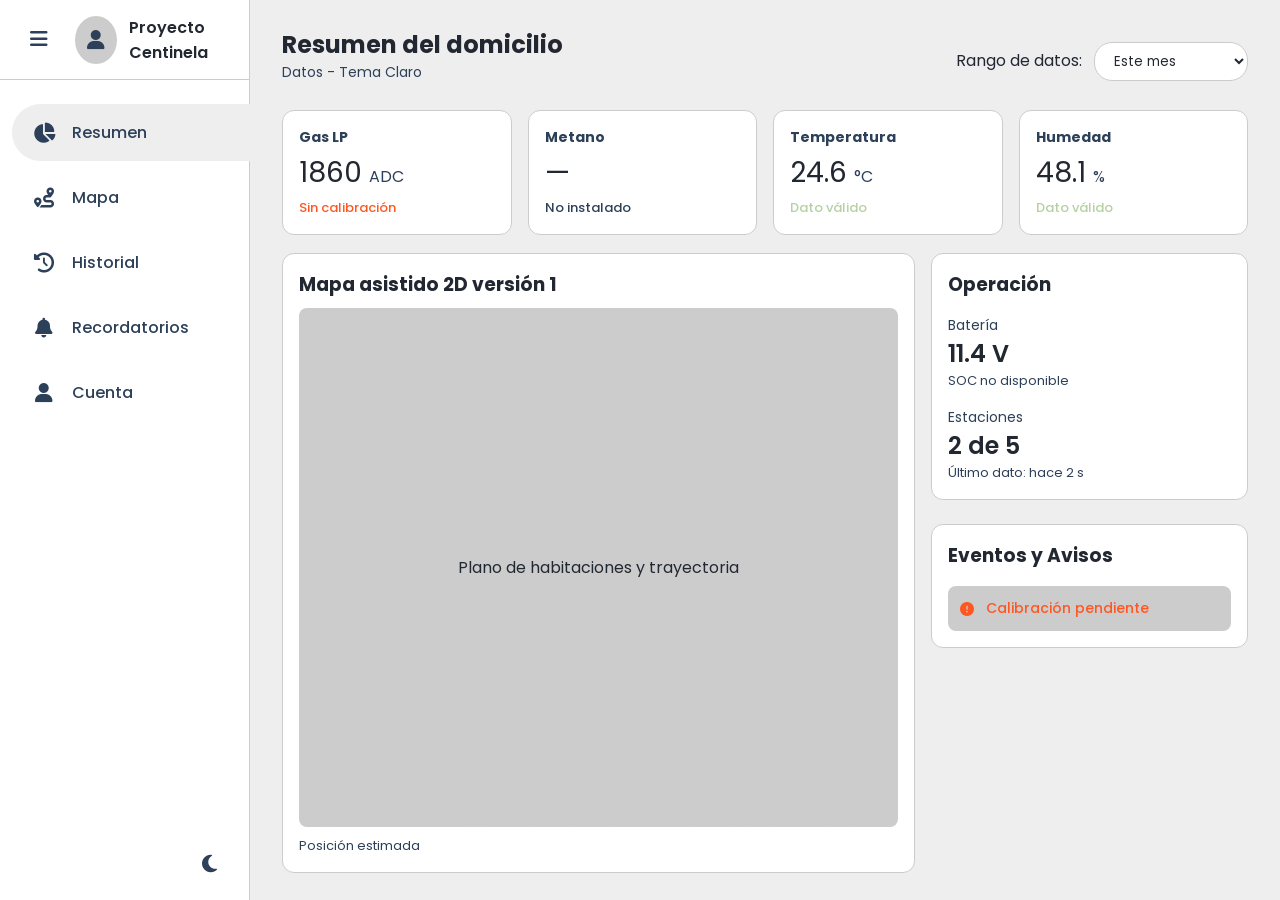
==== Frontend/src/views/index.html @ 09abd608 "Implementación de la arquitectura modular css, vistas base, creación y organización de archivos (Los" ====
<!DOCTYPE html>
<html lang="es" data-theme="light">
<head>
    <meta charset="UTF-8">
    <meta name="viewport" content="width=device-width, initial-scale=1.0">
    <title>Dashboard</title>
    <link rel="stylesheet" href="../css/tokens.css">
    <link rel="stylesheet" href="../css/layout.css">
    <link rel="stylesheet" href="../css/components.css">
    <link href="https://fonts.googleapis.com/css2?family=Poppins:wght@400;500;600&display=swap" rel="stylesheet">
    <!-- Iconos -->
    <link rel="stylesheet" href="https://cdnjs.cloudflare.com/ajax/libs/font-awesome/6.4.0/css/all.min.css">
</head>
<body>
    <div class="app-container">

        <!-- BARRA DE TAREAS -->
        <aside class="sidebar" id="sidebar">
            <div class="sidebar-header">
                <button id="toggle-sidebar" class="icon-btn">
                    <i class="fa-solid fa-bars"></i>
                </button>

                <div class="user-profile-sidebar">
                    <div class="generic-avatar">
                        <i class="fa-solid fa-user"></i>
                    </div>
                    <div class="user-info">
                        <span class="user-name">Proyecto Centinela</span>
                    </div>
                </div> 
            </div>
            
            <nav class="sidebar-nav">
                <a href="#" class="nav-item active">
                    <i class="fa-solid fa-chart-pie"></i>
                    <span class="nav-text">Resumen</span>
                </a>
                <a href="mapa.html" class="nav-item">
                    <i class="fa-solid fa-route"></i>
                    <span class="nav-text">Mapa</span>
                </a>
                <a href="historial.html" class="nav-item">
                    <i class="fa-solid fa-clock-rotate-left"></i>
                    <span class="nav-text">Historial</span>
                </a>
                <a href="recordatorios.html" class="nav-item">
                    <i class="fa-solid fa-bell"></i>
                    <span class="nav-text">Recordatorios</span>
                </a>
                <a href="cuenta.html" class="nav-item">
                    <i class="fa-solid fa-user"></i>
                    <span class="nav-text">Cuenta</span>
                </a>
            </nav>

            <div class="sidebar-footer">
                 <!-- Botón Modo Claro y Oscuro -->
                    <button id="theme-toggle" class="icon-btn theme-btn">
                        <i class="fa-solid fa-moon"></i>
                    </button>
                </div>

        </aside>

        <!-- DASHBOARD -->
        <main class="main-content">
            <!-- BARRA SUPERIOR -->
            <header class="top-bar">
                
            <div class="section-title">
                <h1>Resumen del domicilio</h1>
                <p>Datos - <span id="theme-label">Tema Claro</span></p>
            </div>

                <div class="top-actions">
                    <div class="data-range">
                        <span>Rango de datos:</span>
                        <select>
                            <option>Este mes</option>
                            <option>Última semana</option>
                        </select>
                    </div>
                </div>
            </header>

            <!-- MÉTRICAS -->
            <div class="metrics-grid">
                <div class="card metric-card">
                    <h3>Gas LP</h3>
                    <div class="value">1860 <span class="unit">ADC</span></div>
                    <div class="status warning-text">Sin calibración</div>
                </div>
                <div class="card metric-card">
                    <h3>Metano</h3>
                    <div class="value">—</div>
                    <div class="status unknown-text">No instalado</div>
                </div>
                <div class="card metric-card">
                    <h3>Temperatura</h3>
                    <div class="value">24.6 <span class="unit">°C</span></div>
                    <div class="status valid-text">Dato válido</div>
                </div>
                <div class="card metric-card">
                    <h3>Humedad</h3>
                    <div class="value">48.1 <span class="unit">%</span></div>
                    <div class="status valid-text">Dato válido</div>
                </div>
            </div>

            <!-- PANEL INFERIOR -->
            <div class="bottom-grid">
                <!-- Mapa 2D -->
                <div class="card map-card">
                    <h3>Mapa asistido 2D <span class="badge">versión 1</span></h3>
                    <div class="map-placeholder">
                        <div class="map-drawing">
                            <p>Plano de habitaciones y trayectoria</p>
                        </div>
                    </div>
                    <p class="map-footer">Posición estimada</p>
                </div>

                <!-- Panel Operativo y Eventos -->
                <div class="operation-panel">
                    <div class="card operation-card">
                        <h3>Operación</h3>
                        <div class="op-item">
                            <span class="op-label">Batería</span>
                            <span class="op-value">11.4 V</span>
                            <span class="op-sub">SOC no disponible</span>
                        </div>
                        <div class="op-item">
                            <span class="op-label">Estaciones</span>
                            <span class="op-value">2 de 5</span>
                            <span class="op-sub">Último dato: hace 2 s</span>
                        </div>
                    </div>

                    <div class="card events-card">
                        <h3>Eventos y Avisos</h3>
                        <div class="event-item warning">
                            <i class="fa-solid fa-circle-exclamation"></i>
                            <span>Calibración pendiente</span>
                        </div>
                    </div>
                </div>
            </div>
        </main>
    </div>

    <script src="../js/script.js"></script>
</body>
</html>
---- Frontend/src/css/tokens.css ----
:root {
    /* Tema Claro por defecto */
    --background: #EEEEEE;
    --surface: #FFFFFF;
    --surfaceMuted: #CCCCCC;
    --textPrimary: #222831;
    --textSecondary: #2D4059;
    --primary: #2D4059;
    --onPrimary: #FFFFFF;
    --secondary: #FF5722;
    --border: #CCCCCC;
    --focus: #FF5722;
    --operational: #B5D0A2; 
    --warning: #FF5722;
    --critical: #A23443;
    
    --radius-card: 12px;
    --radius-input: 8px;
    --sidebar-width: 250px;
    --sidebar-collapsed-width: 80px;
    --transition-speed: 0.3s;
}

[data-theme="dark"] {
    --background: #222831;
    --surface: #2D4059;
    --surfaceMuted: #1D2A3A;
    --textPrimary: #EEEEEE;
    --textSecondary: #A0B0C0;
    --primary: #FF5722;
    --onPrimary: #222831;
    --secondary: #8A9BA8;
    --border: #3E5675;
    --focus: #FF5722;
    --operational: #99CBAA; 
    --warning: #FF5722;
    --critical: #F0A4B0;
}

* {
    margin: 0;
    padding: 0;
    box-sizing: border-box;
}

body {
    font-family: 'Poppins', sans-serif;
    background-color: var(--background);
    color: var(--textPrimary);
    transition: background-color var(--transition-speed), color var(--transition-speed);
    font-variant-numeric: tabular-nums; 
    height: 100vh;
    overflow: hidden;
}
---- Frontend/src/css/layout.css ----
.app-container {
    display: flex;
    height: 100vh;
}

/* BARRA LATERAL */
.sidebar {
    width: var(--sidebar-width);
    background-color: var(--surface);
    border-right: 1px solid var(--border);
    transition: width var(--transition-speed) ease;
    display: flex;
    flex-direction: column;
    height: 100vh;
    z-index: 10;
}

.sidebar.collapsed {
    width: var(--sidebar-collapsed-width);
}

.sidebar-header {
    display: flex;
    align-items: center;
    padding: 20px;
    gap: 12px;
    height: 80px;
    border-bottom: 1px solid var(--border);
}

.sidebar-nav {
    flex: 1;
    display: flex;
    flex-direction: column;
    gap: 8px;
    padding: 24px 0 24px 12px;
}

.sidebar-footer {
    padding: 24px;
    display: flex;
    justify-content: right;
    align-items: start;
    margin-right: 8px;
}

.main-content {
    flex: 1;
    display: flex;
    flex-direction: column;
    padding: 3vh 32px;
    height: 100vh;
    overflow: hidden;
    position: relative;
    z-index: 10;
}

.metrics-grid {
    display: grid;
    grid-template-columns: repeat(4, 1fr);
    gap: 16px;
    margin-bottom: 2vh;
}

.bottom-grid {
    display: grid;
    grid-template-columns: 2fr 1fr;
    gap: 16px;
    flex: 1;
    min-height: 0;
}
---- Frontend/src/css/components.css ----
.generic-avatar {
    width: 65px;
    height: 48px;
    border-radius: 50%;
    background-color: var(--surfaceMuted);
    color: var(--textSecondary);
    display: flex;
    justify-content: center;
    align-items: center;
    font-size: 20px;
    margin-left: 15px;
}

.user-info {
    display: flex;
    flex-direction: column;
}

.user-profile {
    display: flex;
    align-items: center;
    gap: 16px;
}

.user-name {
    font-size: 16px;
    font-weight: 600;
}

.user-profile-sidebar {
    display: flex;
    align-items: center;
    gap: 12px;
}

.sidebar.collapsed .user-profile-sidebar {
    display: none;
}

.logo-text {
    font-size: 20px;
    font-weight: 600;
    margin-left: 16px;
    white-space: nowrap;
    transition: opacity var(--transition-speed);
}

.sidebar.collapsed .logo-text {
    opacity: 0;
    pointer-events: none;
}

.nav-item {
    display: flex;
    align-items: center;
    padding: 16px;
    text-decoration: none;
    color: var(--textSecondary);
    transition: background-color 0.2s, color 0.2s;
    border-radius: 30px 0 0 30px;
    position: relative;
    width: calc(100% + 1px);
    margin-right: -1px;
    z-index: 1;
}

.nav-item i {
    font-size: 20px;
    min-width: 32px; 
    text-align: center;
    margin: 0;
}

.nav-text {
    margin-left: 12px;
    font-weight: 500;
    transition: opacity var(--transition-speed);
}

.sidebar.collapsed .nav-text {
    display: none;
}

.sidebar.collapsed .nav-item {
    padding: 16px 0;
    justify-content: center;
}

.nav-item.active {
    background-color: var(--background);
    color: var(--primary);
    font-weight: 600;
    position: relative;
    width: calc(100% + 1px);
    margin-right: -1px;
    z-index: 2;
}

.nav-item.active::before,
.nav-item.active::after,
.nav-item:hover::before,
.nav-item:hover::after {
    content: "";
    position: absolute;
    right: -28px;
    width: 30px; 
    height: 30px;
    background-color: transparent !important;
    pointer-events: none;
    z-index: 2;
}

.nav-item.active::before,
.nav-item:hover::before {
    top: -30px;
    border-top-right-radius: 30px;
    box-shadow: 15px 15px 0 15px var(--background);
}

.nav-item.active::after,
.nav-item:hover::after {
    bottom: -30px;
    border-top-right-radius: 30px;
    box-shadow: 15px -15px 0 15px var(--background);
}

.nav-item:hover {
    background-color: var(--background);
    color: var(--primary);
    font-weight: 600;
    z-index: 2;
}

.top-bar {
    display: flex;
    justify-content: space-between;
    align-items: center;
    margin-bottom: 1.5vh;
}

.top-actions {
    display: flex;
    align-items: center;
    gap: 24px;
}

.icon-btn {
    background: none;
    border: none;
    color: var(--textSecondary);
    font-size: 20px;
    cursor: pointer;
    margin-left: 10px;
}

.icon-btn:focus-visible {
    outline: 2px solid var(--focus);
    border-radius: 4px;
}

.data-range select {
    padding: 8px 15px;
    border-radius: 18px;
    border: 1px solid var(--border);
    background-color: var(--surface);
    color: var(--textPrimary);
    font-family: inherit;
    margin-left: 8px;
}

.section-title {
    margin-bottom: 1.5vh;
}

.section-title h1 {
    font-size: 24px;
}

.section-title p {
    color: var(--textSecondary);
    font-size: 14px;
}

.card {
    background-color: var(--surface);
    border: 1px solid var(--border);
    border-radius: var(--radius-card);
    padding: 16px;
    display: flex;
    flex-direction: column;
    justify-content: center;
}

.metric-card h3 {
    font-size: 14px;
    color: var(--textSecondary);
    margin-bottom: 4px;
}

.metric-card .value {
    font-size: 28px;
    margin-bottom: 4px;
}

.metric-card .unit {
    font-size: 16px;
    color: var(--textSecondary);
    font-weight: 400;
}

.metric-card .status {
    font-size: 13px;
    font-weight: 500;
}

/* Colores de estado para textos */
.warning-text { color: var(--warning); }
.unknown-text { color: var(--textSecondary); }
.valid-text { color: var(--operational); }

.map-card {
    display: flex;
    flex-direction: column;
    padding: 16px;
    min-height: 0;
}

.map-placeholder {
    flex: 1;
    min-height: 0;
    background-color: var(--surfaceMuted);
    border-radius: var(--radius-input);
    margin: 1vh 0;
    display: flex;
    justify-content: center;
    align-items: center;
    border: 1px dashed var(--border);
}

.map-footer {
    font-size: 13px;
    color: var(--textSecondary);
}

.operation-panel {
    display: flex;
    flex-direction: column;
    gap: 24px;
    min-height: 0;
}

.op-item {
    margin-top: 16px;
    display: flex;
    flex-direction: column;
}

.op-label { color: var(--textSecondary); font-size: 14px; }
.op-value { font-size: 24px; font-weight: 600; }
.op-sub { color: var(--textSecondary); font-size: 13px; }

.event-item {
    display: flex;
    align-items: center;
    gap: 12px;
    padding: 12px;
    border-radius: var(--radius-input);
    background-color: var(--surfaceMuted);
    margin-top: 16px;
    font-size: 14px;
    font-weight: 500;
}

.event-item.warning {
    color: var(--warning);
}
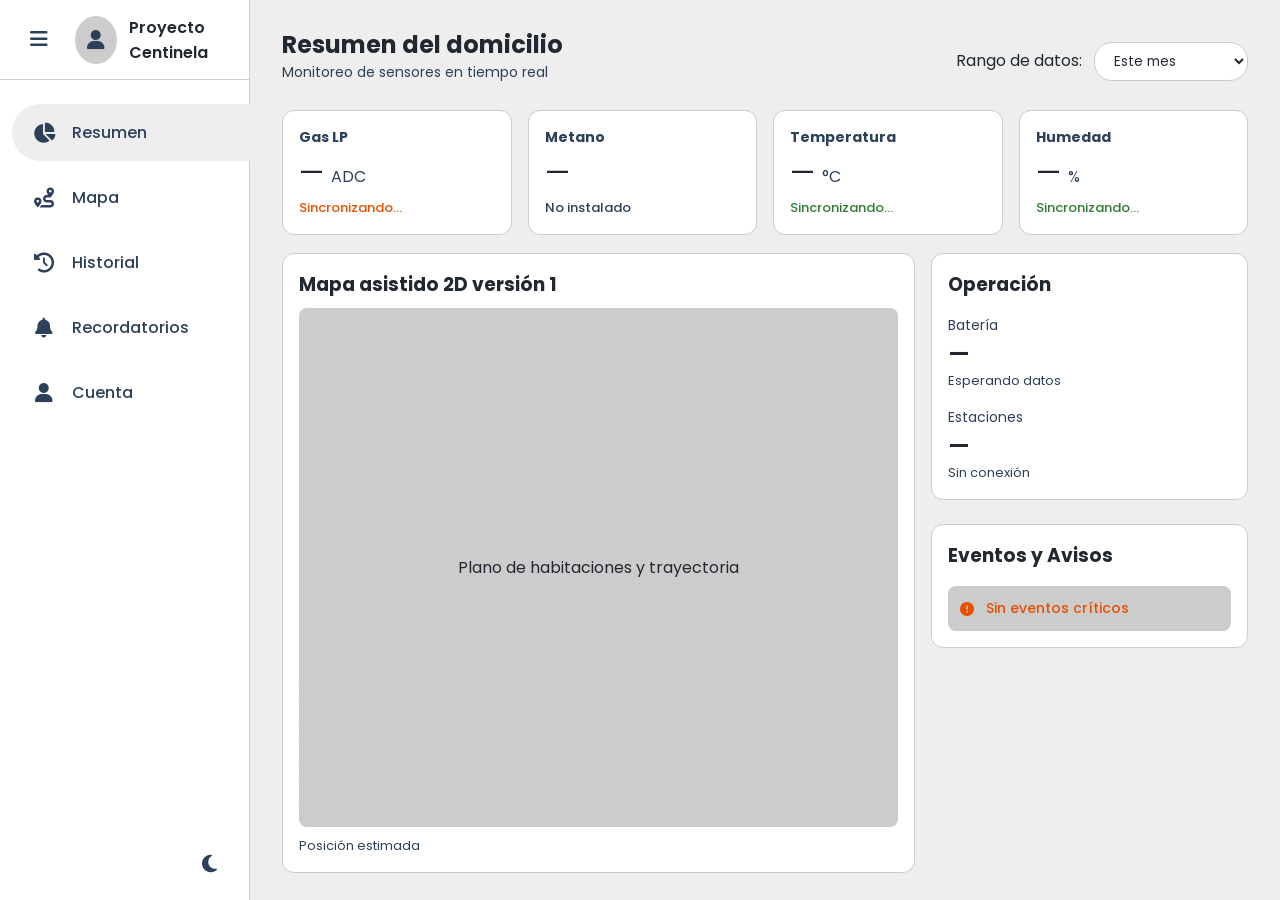
==== commit a225c71c: "Vistas frontend completadas, estructura de JS lista para backend" ====
--- a/Frontend/src/views/index.html
+++ b/Frontend/src/views/index.html
@@ -3,7 +3,7 @@
 <head>
     <meta charset="UTF-8">
     <meta name="viewport" content="width=device-width, initial-scale=1.0">
-    <title>Dashboard</title>
+    <title>Dashboard - Proyecto Centinela</title>
     <link rel="stylesheet" href="../css/tokens.css">
     <link rel="stylesheet" href="../css/layout.css">
     <link rel="stylesheet" href="../css/components.css">
@@ -59,24 +59,22 @@
                     <button id="theme-toggle" class="icon-btn theme-btn">
                         <i class="fa-solid fa-moon"></i>
                     </button>
-                </div>
-
+            </div>
         </aside>
 
         <!-- DASHBOARD -->
         <main class="main-content">
             <!-- BARRA SUPERIOR -->
             <header class="top-bar">
-                
-            <div class="section-title">
-                <h1>Resumen del domicilio</h1>
-                <p>Datos - <span id="theme-label">Tema Claro</span></p>
-            </div>
+                <div class="section-title">
+                    <h1>Resumen del domicilio</h1>
+                    <p>Monitoreo de sensores en tiempo real</p>
+                </div>
 
                 <div class="top-actions">
                     <div class="data-range">
                         <span>Rango de datos:</span>
-                        <select>
+                        <select id="range-select">
                             <option>Este mes</option>
                             <option>Última semana</option>
                         </select>
@@ -88,23 +86,23 @@
             <div class="metrics-grid">
                 <div class="card metric-card">
                     <h3>Gas LP</h3>
-                    <div class="value">1860 <span class="unit">ADC</span></div>
-                    <div class="status warning-text">Sin calibración</div>
+                    <div class="value"><span id="gas-value">—</span> <span class="unit">ADC</span></div>
+                    <div class="status warning-text" id="gas-status">Sincronizando...</div>
                 </div>
                 <div class="card metric-card">
                     <h3>Metano</h3>
-                    <div class="value">—</div>
-                    <div class="status unknown-text">No instalado</div>
+                    <div class="value" id="methane-value">—</div>
+                    <div class="status unknown-text" id="methane-status">No instalado</div>
                 </div>
                 <div class="card metric-card">
                     <h3>Temperatura</h3>
-                    <div class="value">24.6 <span class="unit">°C</span></div>
-                    <div class="status valid-text">Dato válido</div>
+                    <div class="value"><span id="temp-value">—</span> <span class="unit">°C</span></div>
+                    <div class="status valid-text" id="temp-status">Sincronizando...</div>
                 </div>
                 <div class="card metric-card">
                     <h3>Humedad</h3>
-                    <div class="value">48.1 <span class="unit">%</span></div>
-                    <div class="status valid-text">Dato válido</div>
+                    <div class="value"><span id="humidity-value">—</span> <span class="unit">%</span></div>
+                    <div class="status valid-text" id="humidity-status">Sincronizando...</div>
                 </div>
             </div>
 
@@ -127,21 +125,21 @@
                         <h3>Operación</h3>
                         <div class="op-item">
                             <span class="op-label">Batería</span>
-                            <span class="op-value">11.4 V</span>
-                            <span class="op-sub">SOC no disponible</span>
+                            <span class="op-value" id="battery-value">—</span>
+                            <span class="op-sub" id="battery-sub">Esperando datos</span>
                         </div>
                         <div class="op-item">
                             <span class="op-label">Estaciones</span>
-                            <span class="op-value">2 de 5</span>
-                            <span class="op-sub">Último dato: hace 2 s</span>
+                            <span class="op-value" id="stations-value">—</span>
+                            <span class="op-sub" id="stations-sub">Sin conexión</span>
                         </div>
                     </div>
 
                     <div class="card events-card">
                         <h3>Eventos y Avisos</h3>
-                        <div class="event-item warning">
+                        <div class="event-item warning" id="events-container">
                             <i class="fa-solid fa-circle-exclamation"></i>
-                            <span>Calibración pendiente</span>
+                            <span>Sin eventos críticos</span>
                         </div>
                     </div>
                 </div>
@@ -150,5 +148,6 @@
     </div>
 
     <script src="../js/script.js"></script>
+    <script src="../js/index.js"></script>
 </body>
-</html>
+</html>
--- a/Frontend/src/css/tokens.css
+++ b/Frontend/src/css/tokens.css
@@ -1,5 +1,5 @@
 :root {
-    /* Tema Claro por defecto */
+    /* Tema Claro */
     --background: #EEEEEE;
     --surface: #FFFFFF;
     --surfaceMuted: #CCCCCC;
@@ -10,9 +10,11 @@
     --secondary: #FF5722;
     --border: #CCCCCC;
     --focus: #FF5722;
-    --operational: #B5D0A2; 
-    --warning: #FF5722;
-    --critical: #A23443;
+    
+    /* COLORES DE ESTADO MEJORADOS (Mayor contraste para Tema Claro) */
+    --operational: #2E7D32;  /* Verde bosque vibrante y legible */
+    --warning: #E65100;      /* Naranja suave/cálido (no chillante) */
+    --critical: #C62828;     /* Rojo intenso */
     
     --radius-card: 12px;
     --radius-input: 8px;
@@ -32,9 +34,11 @@
     --secondary: #8A9BA8;
     --border: #3E5675;
     --focus: #FF5722;
-    --operational: #99CBAA; 
-    --warning: #FF5722;
-    --critical: #F0A4B0;
+    
+    /* COLORES DE ESTADO MEJORADOS (Para Tema Oscuro) */
+    --operational: #81C784;  /* Verde claro visible en fondo oscuro */
+    --warning: #FF8A65;      /* Naranja pastel visible */
+    --critical: #E57373;     /* Rojo suave */
 }
 
 * {
--- a/Frontend/src/css/components.css
+++ b/Frontend/src/css/components.css
@@ -50,6 +50,9 @@
     pointer-events: none;
 }
 
+/* =========================================================
+   ELEMENTOS DE NAVEGACIÓN (REDONDEADO IZQUIERDO Y BORDES RECTOS)
+   ========================================================= */
 .nav-item {
     display: flex;
     align-items: center;
@@ -57,7 +60,7 @@
     text-decoration: none;
     color: var(--textSecondary);
     transition: background-color 0.2s, color 0.2s;
-    border-radius: 30px 0 0 30px;
+    border-radius: 30px 0 0 30px; /* Redondeado izquierdo, plano derecho */
     position: relative;
     width: calc(100% + 1px);
     margin-right: -1px;
@@ -82,46 +85,29 @@
 }
 
 .sidebar.collapsed .nav-item {
-    padding: 16px 0;
-    justify-content: center;
-}
-
-.nav-item.active {
+    padding: 16px 0 16px 24px;
+    justify-content: flex-start;
+    border-radius: 30px 0 0 30px;
+    width: calc(100% + 1px);
+    margin-right: -1px;
+}
+
+/* PESTAÑA ACTIVA / SELECCIONADA EN NARANJA CON TEXTO BLANCO */
+/* PESTAÑA ACTIVA / SELECCIONADA CON EL MISMO COLOR DEL FONDO DEL DASHBOARD */
+.nav-item.active,
+.nav-item:hover {
     background-color: var(--background);
     color: var(--primary);
     font-weight: 600;
-    position: relative;
-    width: calc(100% + 1px);
-    margin-right: -1px;
     z-index: 2;
 }
 
-.nav-item.active::before,
-.nav-item.active::after,
-.nav-item:hover::before,
-.nav-item:hover::after {
-    content: "";
-    position: absolute;
-    right: -28px;
-    width: 30px; 
-    height: 30px;
-    background-color: transparent !important;
-    pointer-events: none;
-    z-index: 2;
-}
-
-.nav-item.active::before,
-.nav-item:hover::before {
-    top: -30px;
-    border-top-right-radius: 30px;
-    box-shadow: 15px 15px 0 15px var(--background);
-}
-
-.nav-item.active::after,
-.nav-item:hover::after {
-    bottom: -30px;
-    border-top-right-radius: 30px;
-    box-shadow: 15px -15px 0 15px var(--background);
+/* Ocultar curvas si el sidebar está contraído */
+.sidebar.collapsed .nav-item.active::before,
+.sidebar.collapsed .nav-item.active::after,
+.sidebar.collapsed .nav-item:hover::before,
+.sidebar.collapsed .nav-item:hover::after {
+    display: none !important;
 }
 
 .nav-item:hover {
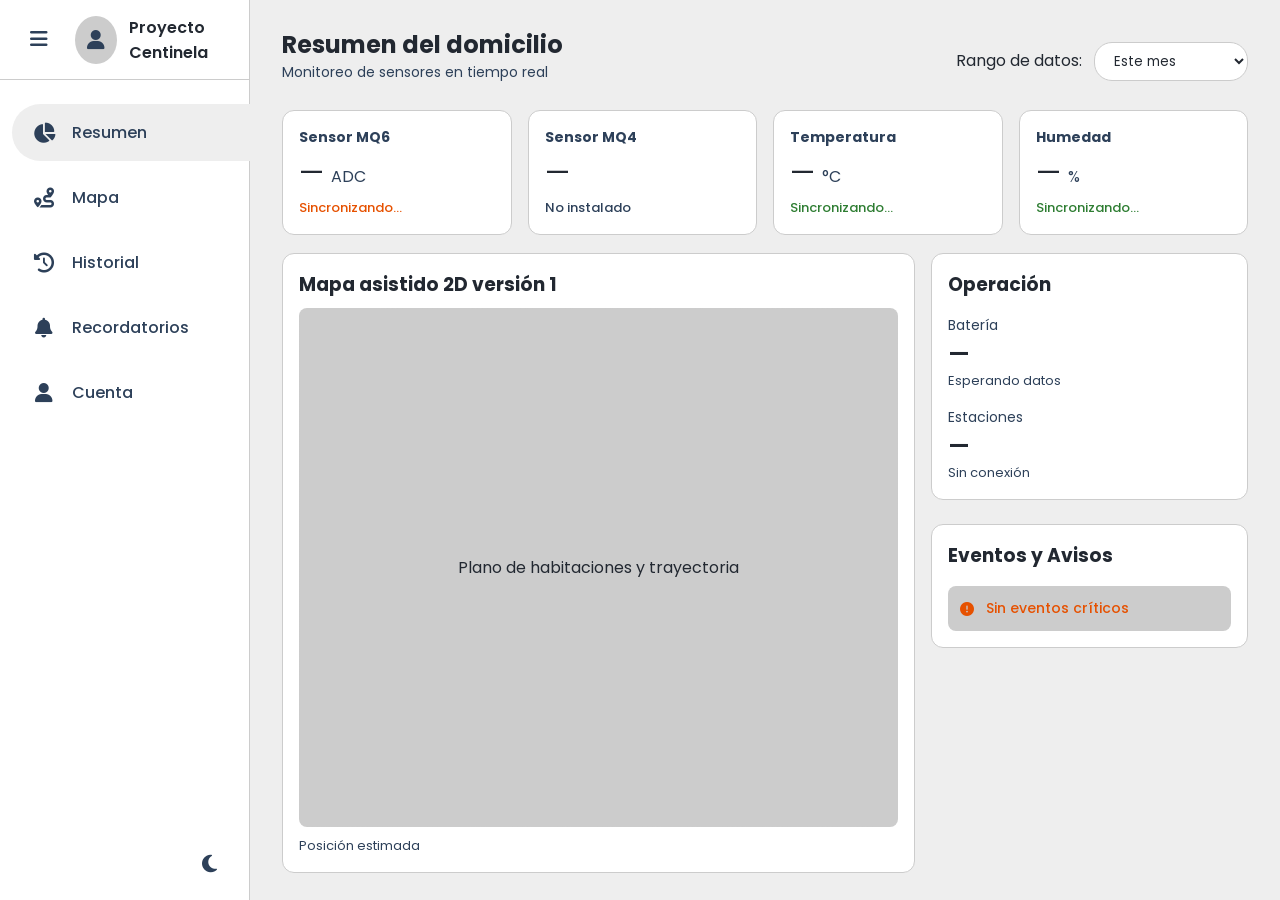
==== commit b0217330: "Actualización del dashboard" ====
--- a/Frontend/src/views/index.html
+++ b/Frontend/src/views/index.html
@@ -85,12 +85,12 @@
             <!-- MÉTRICAS -->
             <div class="metrics-grid">
                 <div class="card metric-card">
-                    <h3>Gas LP</h3>
+                    <h3>Sensor MQ6</h3>
                     <div class="value"><span id="gas-value">—</span> <span class="unit">ADC</span></div>
                     <div class="status warning-text" id="gas-status">Sincronizando...</div>
                 </div>
                 <div class="card metric-card">
-                    <h3>Metano</h3>
+                    <h3>Sensor MQ4</h3>
                     <div class="value" id="methane-value">—</div>
                     <div class="status unknown-text" id="methane-status">No instalado</div>
                 </div>
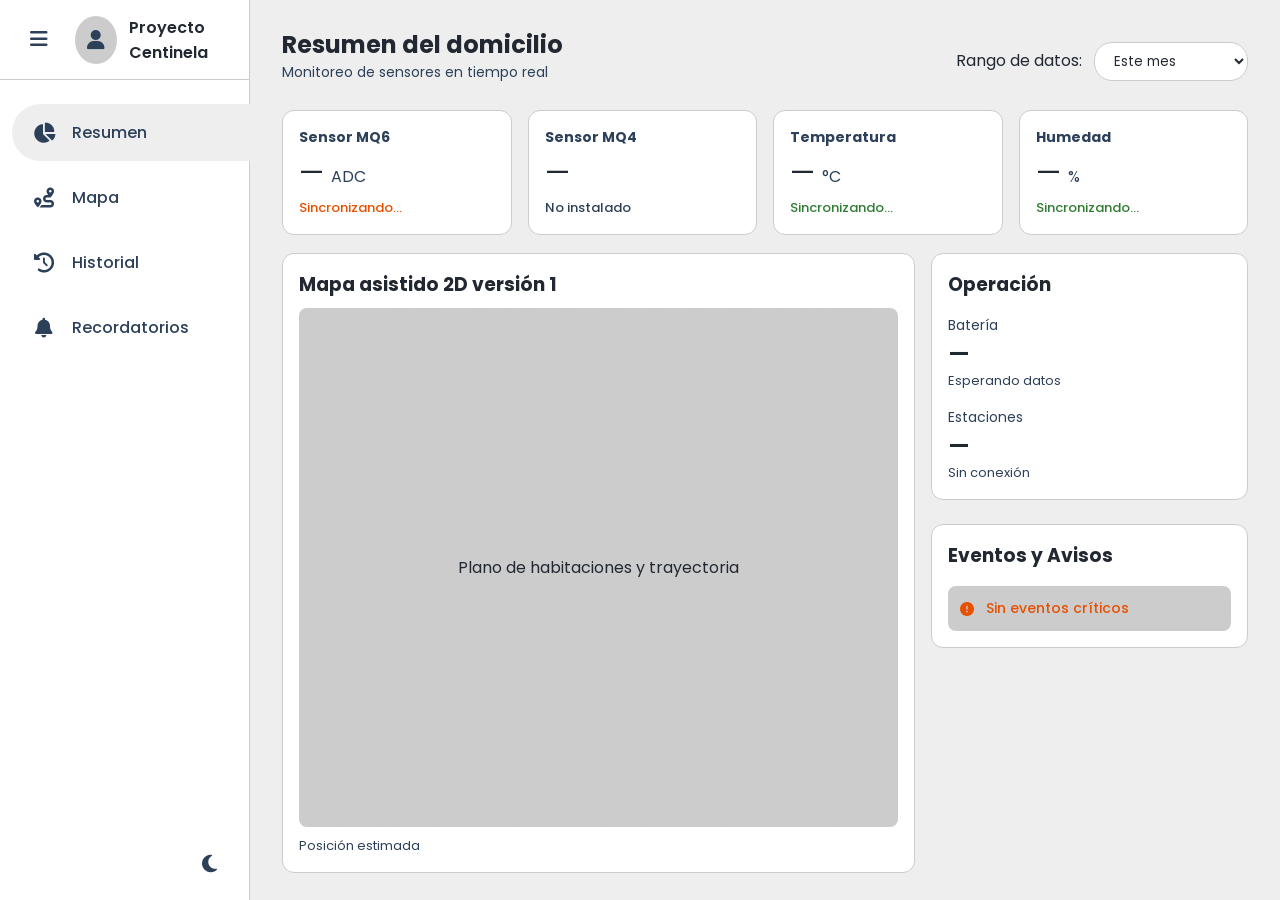
==== commit 63669c67: "Eliminación de cuenta y modificación final del historial" ====
--- a/Frontend/src/views/index.html
+++ b/Frontend/src/views/index.html
@@ -47,10 +47,6 @@
                 <a href="recordatorios.html" class="nav-item">
                     <i class="fa-solid fa-bell"></i>
                     <span class="nav-text">Recordatorios</span>
-                </a>
-                <a href="cuenta.html" class="nav-item">
-                    <i class="fa-solid fa-user"></i>
-                    <span class="nav-text">Cuenta</span>
                 </a>
             </nav>
 
